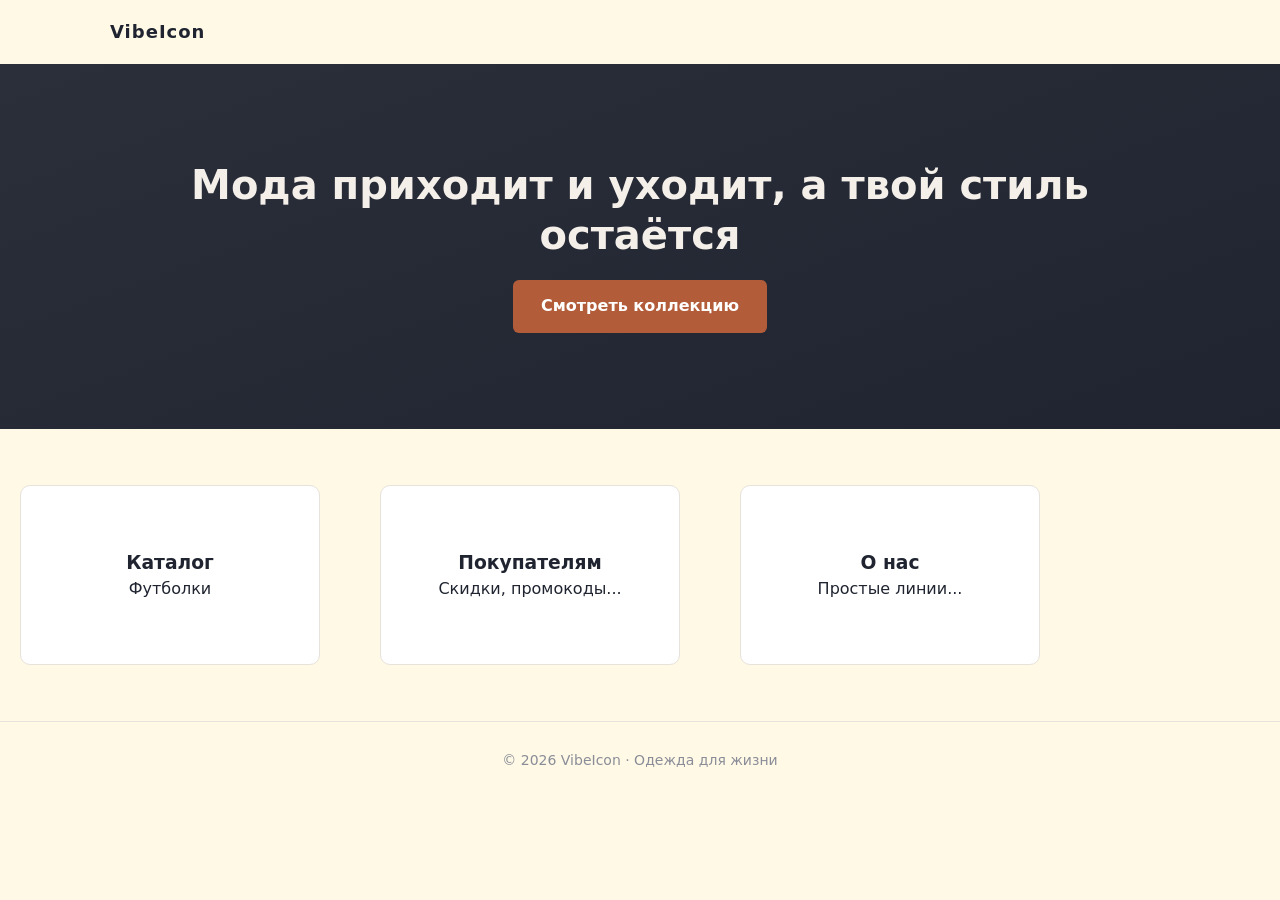
==== index.html @ 2c0ecc5b "Add files via upload" ====
<!DOCTYPE html>
<html lang="ru">
<head>
  <meta charset="UTF-8">
  <meta name="viewport" content="width=device-width, initial-scale=1.0">
  <title>VibeIcon — Мода приходит и уходит, а твой стиль остаётся</title>
  <link rel="stylesheet" href="style.css">
</head>
<body>

  <!-- Шапка: логотип + название + меню -->
<header class="site-header">
  <div class="container header-inner">
    <div class="logo">VibeIcon</div>
  
  <!-- Кнопка-бургер -->
  <button class="burger-btn" aria-label="Открыть меню">
    <span></span><span></span><span></span>
  </button>
  
  <!-- Само выпадающее меню -->
  <div class="mobile-menu">
    <a href="index.html" class="mobile-link">Главная</a>
    <a href="catalog.html" class="mobile-link">Каталог</a>
    <a href="about.html" class="mobile-link">О нас</a>
    <a href="buyers.html" class="mobile-link">Покупателям</a>
  </div>
</div>

  <!-- Главный экран -->
  <section class="hero">
    <div class="container hero-text">
      <h1>Мода приходит и уходит, а твой стиль остаётся</h1>
      <a href="catalog.html" class="btn">Смотреть коллекцию</a>
    </div>
  </section>

  <!-- Быстрые ссылки на разделы -->
  <section class="container sections-grid">
    <a href="catalog.html" class="section-card">
      <h3>Каталог</h3>
      <p>Футболки</p>
<a href="buyers.html" class="section-card">
  <h3>Покупателям</h3>
  <p>Скидки, промокоды...</p>
</a>
    </a><a href="about.html" class="section-card">
  <h3>О нас</h3>
  <p>Простые линии...</p>
</a>
  </section>

  <footer class="site-footer">
    <div class="container footer-text">
      © 2026 VibeIcon · Одежда для жизни
    </div>
  </footer>
<script>
  const burger = document.querySelector('.burger-btn');
  const menu = document.querySelector('.mobile-menu');

  if (burger && menu) {
    burger.addEventListener('click', () => {
      burger.classList.toggle('active');
      menu.classList.toggle('open');
    });
  }
</script>

</body>
</html>
---- style.css ----
/* ===== База ===== */
* {
  box-sizing: border-box;
  margin: 0;
  padding: 0;
  user-select: none; /* запрет выделения текста */
  -webkit-user-select: none; /* для Safari/Chrome */
  -moz-user-select: none;    /* для Firefox старых версий */
  -ms-user-select: none;     /* для IE/Edge */
}

body {
  font-family: "Segoe UI", system-ui, -apple-system, sans-serif;
  color: #1f2430;
  background: #fff9e6; /* светло-жёлтый / кремовый */
  line-height: 1.55;
}

.container {
  max-width: 1100px;
  margin: 0 auto;
  padding: 0 20px;
  text-align: center; /* центрирует весь текст внутри страницы */
}
}

/* ===== Шапка ===== */
.site-header {
  background: #fff;
  border-bottom: 1px solid #e6e2dc;
  position: sticky;
  top: 12px; /* отступ от верхнего края */
  z-index: 10;
  padding-top: 8px; /* внутренний отступ сверху для текста */
}

.header-inner {
  display: flex;
  align-items: center;
  justify-content: space-between;
  height: 64px;
}

.logo {
  display: flex;
  align-items: center;
  gap: 8px;
  font-weight: 700;
  letter-spacing: 1px;
  font-size: 18px;
}
.logo-mark { color: #b35c3a; font-size: 20px; }
.logo-text { font-family: "Segoe UI", system-ui, sans-serif; }
.main-nav { display: flex; gap: 24px; }
.main-nav a {
  text-decoration: none;
  color: #1f2430;
  font-weight: 500;
  font-size: 15px;
  padding-bottom: 6px;
  border-bottom: 2px solid transparent;
}
.main-nav a:hover { color: #b35c3a; }
.main-nav a.active { border-bottom-color: #b35c3a; color: #b35c3a; }

/* ===== Главный экран главной ===== */
.hero {
  background: linear-gradient(160deg, #2b2f3a 0%, #1f2430 100%);
  color: #f4efe9;
  padding: 96px 0;
  text-align: center;
}
.hero h1 { font-size: 40px; line-height: 1.25; margin-bottom: 20px; }
.hero-speech {
  max-width: 640px;
  margin: 0 auto 32px;
  font-size: 18px;
  color: #d8d2c9;
}

/* ===== Кнопки ===== */
.btn {
  display: inline-block;
  background: #b35c3a;
  color: #fff;
  text-decoration: none;
  font-weight: 600;
  font-size: 16px;
  padding: 14px 28px;
  border-radius: 6px;
  border: none;
  cursor: pointer;
}
.btn:hover { background: #9c4d2e; }
.btn.small { padding: 10px 18px; font-size: 14px; }

/* ===== Сетка разделов на главной ===== */
.sections-grid {
  display: grid;
  grid-template-columns: repeat(auto-fit, minmax(280px, 1fr));
  gap: 20px;
  justify-content: center; /* вся сетка по центру страницы */
  margin: 56px 0;
}
.section-card {
  background: #fff;
  border: 1px solid #e6e2dc;
  border-radius: 10px;
  padding: 24px; /* внутренний отступ */
  text-decoration: none;
  color: inherit;
  transition: box-shadow .2s, border-color .2s;
  
  width: 300px;      /* одинаковая ширина для всех трёх */
  min-height: 180px; /* минимальная высота — все будут не ниже этого */
  display: flex;
  flex-direction: column;
  justify-content: center; /* содержимое по центру по высоте */
}

/* Эффект при наведении — загорается граница */
.section-card:hover {
  border-color: #b35c3a; /* тёплый терракотовый цвет под дизайн сайта */
  box-shadow: 0 0 0 2px rgba(179, 92, 58, 0.3); /* светящееся свечение вокруг карточки */
}

/* ===== Заголовки страниц ===== */
main h2 { font-size: 30px; margin: 40px 0 24px; }

/* ===== Каталог ===== */
.categories { display: flex; gap: 10px; margin-bottom: 28px; flex-wrap: wrap; }
.cat-chip {
  background: #fff;
  border: 1px solid #e6e2dc;
  border-radius: 999px;
  padding: 8px 18px;
  text-decoration: none;
  color: #1f2430;
  font-size: 14px;
  font-weight: 500;
}
.cat-chip:hover { border-color: #b35c3a; color: #b35c3a; }

.catalog-grid { display: grid; grid-template-columns: repeat(3, 1fr); gap: 24px; margin-bottom: 48px; }
.product-card {
  background: #fff;
  border: 1px solid #e6e2dc;
  border-radius: 10px;
  padding: 24px;
  display: flex;
  flex-direction: column;
}
.product-img { font-size: 48px; margin-bottom: 16px; text-align: center; }
.product-card h3 { font-size: 18px; margin-bottom: 6px; }
.product-desc { color: #5a5f6e; font-size: 14px; margin-bottom: 18px; flex-grow: 1; }
.product-row { display: flex; align-items: center; justify-content: space-between; }
.price { font-weight: 700; font-size: 17px; }

/* ===== О нас ===== */
.about-text {
  max-width: 720px;
  margin: 0 auto;      /* центрирует сам абзац */
  text-align: center;  /* центрирует текст внутри абзаца */
  color: #5a5f6e;
  font-size: 15px;
}

.team-grid { display: grid; grid-template-columns: repeat(3, 1fr); gap: 16px; margin: 24px 0 32px; }
.team-card { background: #fff; border: 1px solid #e6e2dc; border-radius: 10px; padding: 20px; }
.team-card h4 { margin-bottom: 4px; }
.team-card p { color: #5a5f6e; font-size: 14px; }

/* ===== Покупателям ===== */
.offer-card {
  background: #fff;
  border: 1px solid #e6e2dc;
  border-radius: 10px;
  padding: 26px 24px;
  margin-bottom: 20px;
}
.offer-card h3 { margin-bottom: 10px; font-size: 20px; }
.offer-card p { color: #444a57; margin-bottom: 10px; }

.promo-box {
  display: inline-block;
  background: #f3ece4;
  bord
er: 1px dashed #b35c3a;
  color: #8a4426;
  font-family: "Courier New", monospace;
  font-weight: 700;
  font-size: 20px;
  letter-spacing: 2px;
  padding: 10px 20px;
  border-radius: 6px;
  margin: 12px 0;
}

.offer-note { color: #8a8d98; font-size: 14px; }
.offer-list { margin: 12px 0 0 20px; color: #444a57; }
.offer-list li { margin-bottom: 6px; }

/* ===== Подвал ===== */
.site-footer { border-top: 1px solid #e6e2dc; padding: 28px 0; margin-top: 48px; }
.footer-text { color: #8a8d98; font-size: 14px; text-align: center; }

/* ===== Адаптация под телефон ===== */
max-width: 760px {
  .header-inner { flex-direction: column; height: auto; padding: 12px 0; gap: 10px; }
  .main-nav { flex-wrap: wrap; justify-content: center; gap: 12px; }
  .hero { padding: 56px 0; }
  .hero h1 { font-size: 28px; }
  .sections-grid, .catalog-grid, .team-grid { grid-template-columns: 1fr; }
}
/* ===== Бургер-меню ===== */
.burger-btn {
  display: none;
  flex-direction: column;
  justify-content: space-between;
  width: 24px;
  height: 18px;
  background: transparent;
  border: none;
  cursor: pointer;
  padding: 0;
}
.burger-btn span {
  display: block;
  width: 100%;
  height: 2px;
  background: #1f2430;
  transition: transform .3s ease;
}

.mobile-menu {
  position: fixed;
  top: 64px; /* высота шапки */
  left: 0;
  right: 0;
  bottom: 0;
  background: rgba(0, 0, 0, 0.95);
  backdrop-filter: blur(5px);
  display: flex;
  flex-direction: column;
  align-items: center;
  justify-content: center;
  gap: 24px;
  opacity: 0;
  visibility: hidden;
  transform: translateY(-20px);
  transition: all .4s ease;
  z-index: 100;
}
.mobile-link {
  color: #fff;
  font-size: 20px;
  text-decoration: none;
  padding: 10px 20px;
  border-radius: 6px;
  transition: background .3s;
}
.mobile-link:hover {
  background: rgba(255, 255, 255, 0.1);
}

/* Показываем меню при активации */
.menu-open .mobile-menu {
  opacity: 1;
  visibility: visible;
  transform: translateY(0);
}
.menu-open .burger-btn span:nth-child(1) { transform: rotate(45deg) translate(5px, 5px); }
.menu-open .burger-btn span:nth-child(2) { opacity: 0; }
.menu-open .burger-btn span:nth-child(3) { transform: rotate(-45deg) translate(5px, -5px); }

/* На компьютерах оставляем обычное меню */
min-width: 768px {
  .burger-btn { display: none !important; }
  .mobile-menu { 
    position: static;
    flex-direction: row;
    background: transparent;
    backdrop-filter: none;
    opacity: 1;
    visibility: visible;
    transform: none;
    gap: 24px;
  }
  .mobile-link {
    font-size: 15px;
    padding: 6px 0;
    color: #1f2430;
    background: transparent !important;
  }
}
/* ===== Бургер-меню ===== */
.burger-btn {
  display: none;
  flex-direction: column;
  justify-content: space-between;
  width: 24px;
  height: 18px;
  background: transparent;
  border: none;
  cursor: pointer;
  padding: 0;
}
.burger-btn span {
  display: block;
  width: 100%;
  height: 2px;
  background: #fff;
  transition: transform .3s ease;
}

.mobile-menu {
  position: fixed;
  top: 64px;
  left: 0;
  right: 0;
  bottom: 0;
  background: rgba(0, 0, 0, 0.95);
  backdrop-filter: blur(5px);
  display: flex;
  flex-direction: column;
  align-items: center;
  justify-content: center;
  gap: 24px;
  opacity: 0;
  visibility: hidden;
  transform: translateY(-20px);
  transition: all .4s ease;
  z-index: 100;
}
.mobile-link {
  color: #fff;
  font-size: 20px;
  text-decoration: none;
  padding: 10px 20px;
  border-radius: 6px;
  transition: background .3s;
}
.mobile-link:hover {
  background: rgba(255, 255, 255, 0.1);
}

/* Активное состояние меню */
.menu-open .mobile-menu {
  opacity: 1;
  visibility: visible;
  transform: translateY(0);
}
.menu-open .burger-btn span:nth-child(1) { transform: rotate(45deg) translate(5px, 5px); }
.menu-open .burger-btn span:nth-child(2) { opacity: 0; }
.menu-open .burger-btn span:nth-child(3) { transform: rotate(-45deg) translate(5px, -5px); }

/* На компьютерах показываем обычное меню, скрываем бургер */
min-width: 768px {
  .burger-btn { display: none !important; }
  .mobile-menu { 
    position: static;
    flex-direction: row;
    background: transparent;
    backdrop-filter: none;
    opacity: 1;
    visibility: visible;
    transform: none;
    gap: 24px;
  }
  .mobile-link {
    font-size: 15px;
    padding: 6px 0;
    color: #1f2430;
    background: transparent !important;
  }
}
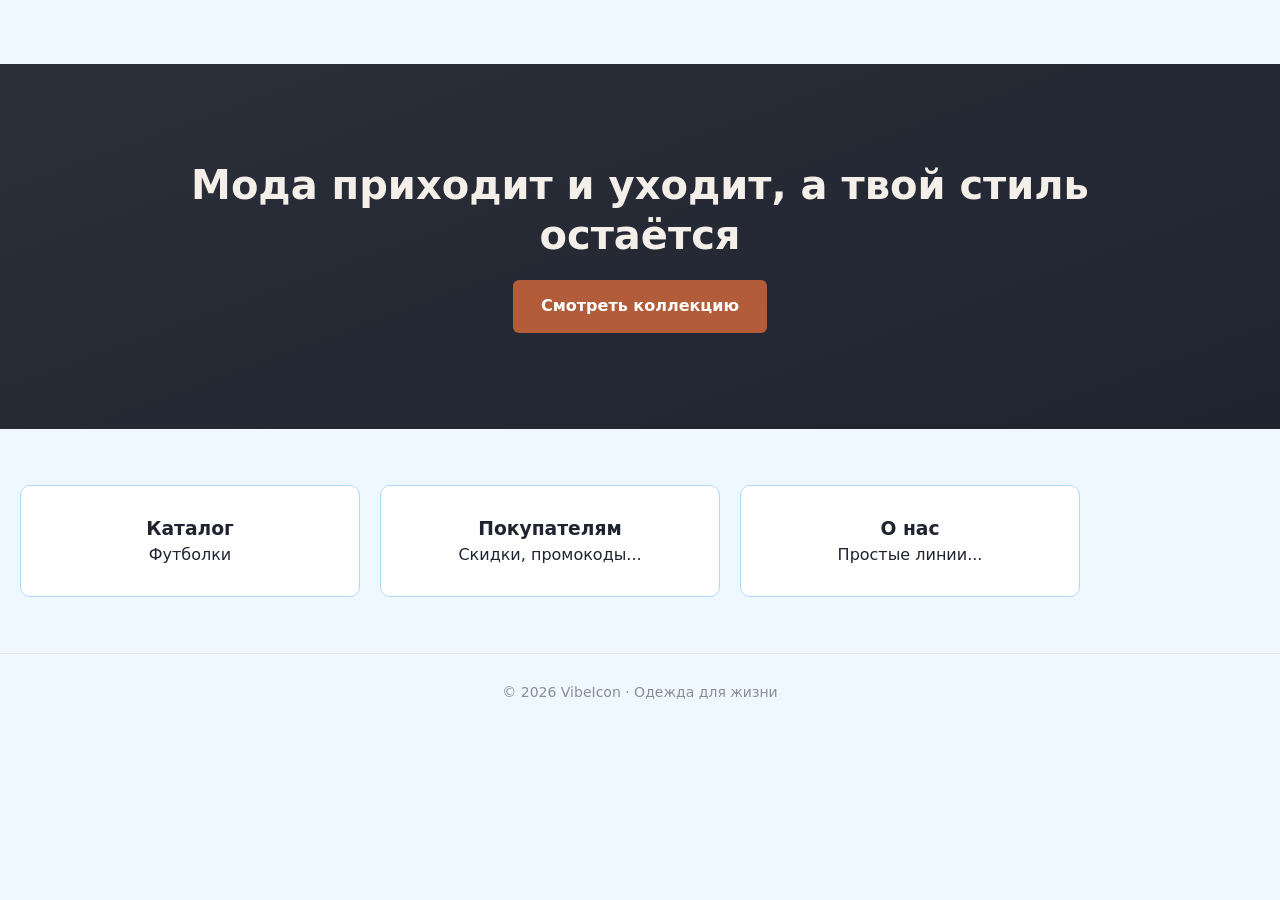
==== commit 5a34a3cb: "Add files via upload" ====
--- a/index.html
+++ b/index.html
@@ -11,7 +11,6 @@
   <!-- Шапка: логотип + название + меню -->
 <header class="site-header">
   <div class="container header-inner">
-    <div class="logo">VibeIcon</div>
   
   <!-- Кнопка-бургер -->
   <button class="burger-btn" aria-label="Открыть меню">
--- a/style.css
+++ b/style.css
@@ -10,10 +10,16 @@
 }
 
 body {
-  font-family: "Segoe UI", system-ui, -apple-system, sans-serif;
+  margin: 0;
+  font-family: "Segoe UI", system-ui, sans-serif;
+  background-color: #f0f8ff; /* нежно-голубой цвет льда */
   color: #1f2430;
-  background: #fff9e6; /* светло-жёлтый / кремовый */
   line-height: 1.55;
+  
+  /* Добавляем текстуру льда */
+  background-image: url('ice-texture.png');
+  background-size: cover;
+  background-attachment: fixed;
 }
 
 .container {
@@ -104,12 +110,13 @@
 }
 .section-card {
   background: #fff;
-  border: 1px solid #e6e2dc;
+  border: 1px solid #aed9ff; /* Светло-голубой цвет льда */
   border-radius: 10px;
-  padding: 24px; /* внутренний отступ */
+  padding: 28px 24px;
   text-decoration: none;
   color: inherit;
   transition: box-shadow .2s, border-color .2s;
+}
   
   width: 300px;      /* одинаковая ширина для всех трёх */
   min-height: 180px; /* минимальная высота — все будут не ниже этого */
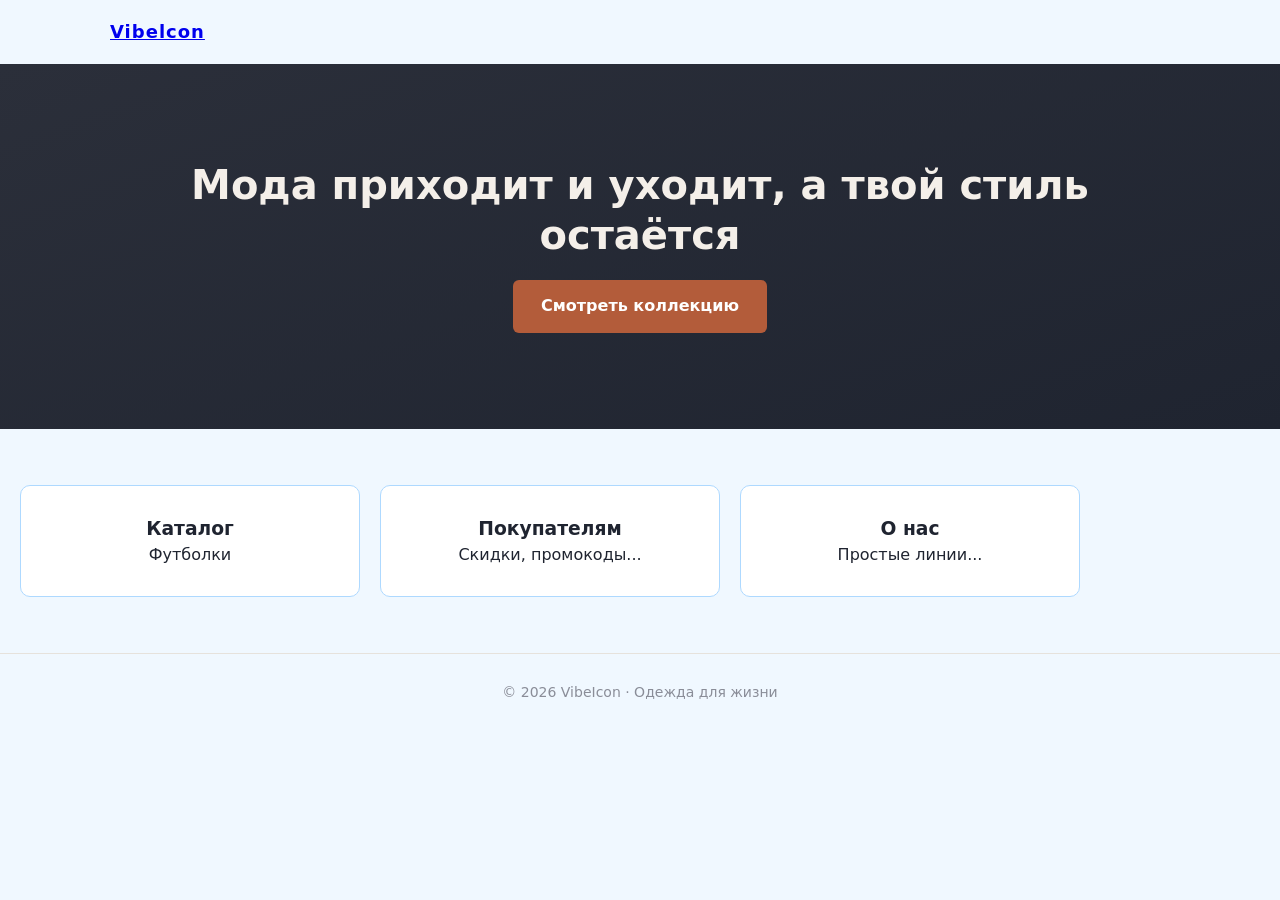
==== commit ba2cba8f: "Add files via upload" ====
--- a/index.html
+++ b/index.html
@@ -8,9 +8,10 @@
 </head>
 <body>
 
-  <!-- Шапка: логотип + название + меню -->
+  <!-- Шапка: название + меню -->
 <header class="site-header">
   <div class="container header-inner">
+  <a href="index.html" class="logo">Vibelcon</a>
   
   <!-- Кнопка-бургер -->
   <button class="burger-btn" aria-label="Открыть меню">
--- a/style.css
+++ b/style.css
@@ -127,8 +127,8 @@
 
 /* Эффект при наведении — загорается граница */
 .section-card:hover {
-  border-color: #b35c3a; /* тёплый терракотовый цвет под дизайн сайта */
-  box-shadow: 0 0 0 2px rgba(179, 92, 58, 0.3); /* светящееся свечение вокруг карточки */
+  border-color: #b35c3a; /* тёмно-синий цвет границы */
+  box-shadow: 0 0 0 2px rgba(11, 61, 145, 0.3); /* синее свечение вокруг карточки */
 }
 
 /* ===== Заголовки страниц ===== */
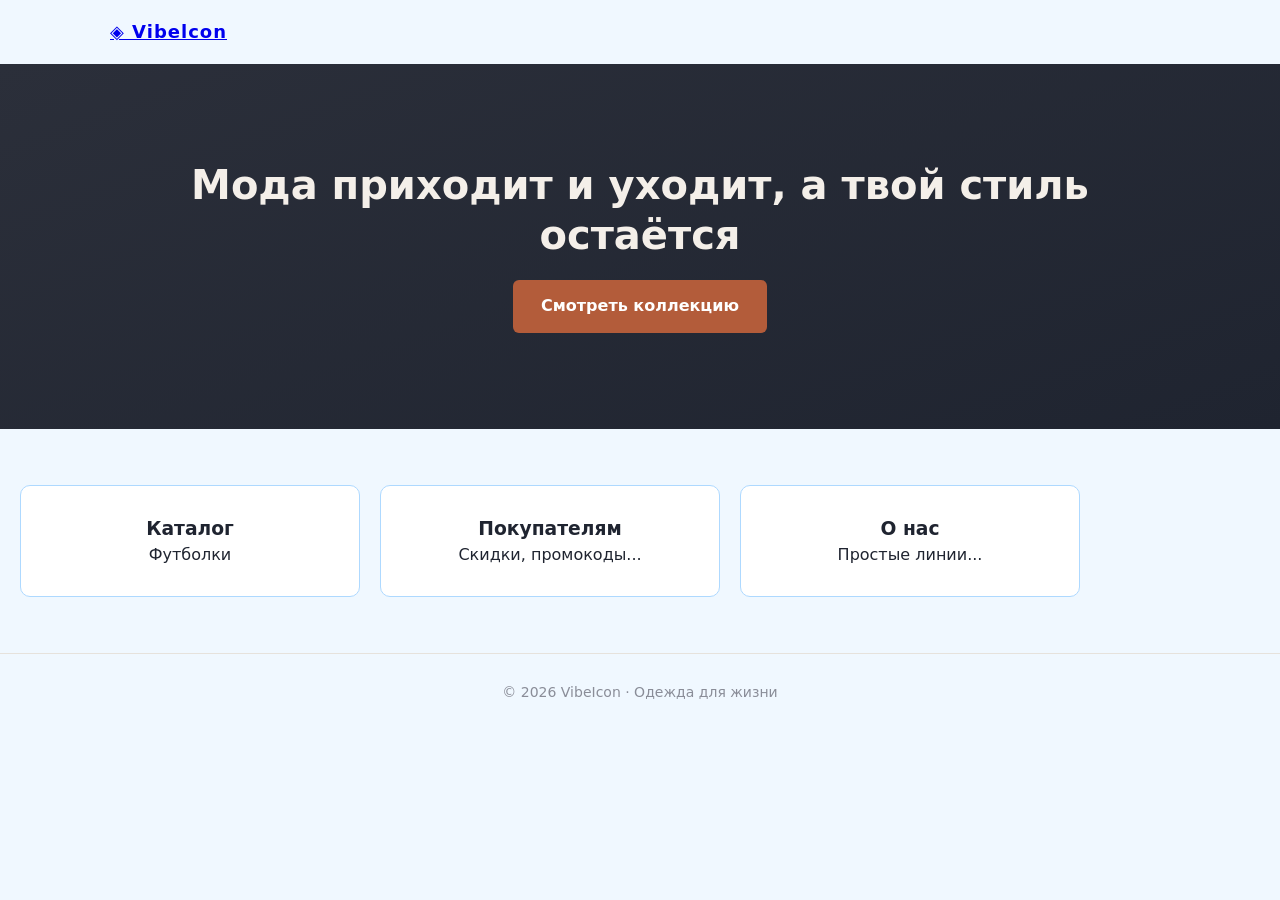
==== commit 85459e0a: "Add files via upload" ====
--- a/index.html
+++ b/index.html
@@ -11,7 +11,7 @@
   <!-- Шапка: название + меню -->
 <header class="site-header">
   <div class="container header-inner">
-  <a href="index.html" class="logo">Vibelcon</a>
+  <a href="index.html" class="logo">◈ Vibelcon</a>
   
   <!-- Кнопка-бургер -->
   <button class="burger-btn" aria-label="Открыть меню">
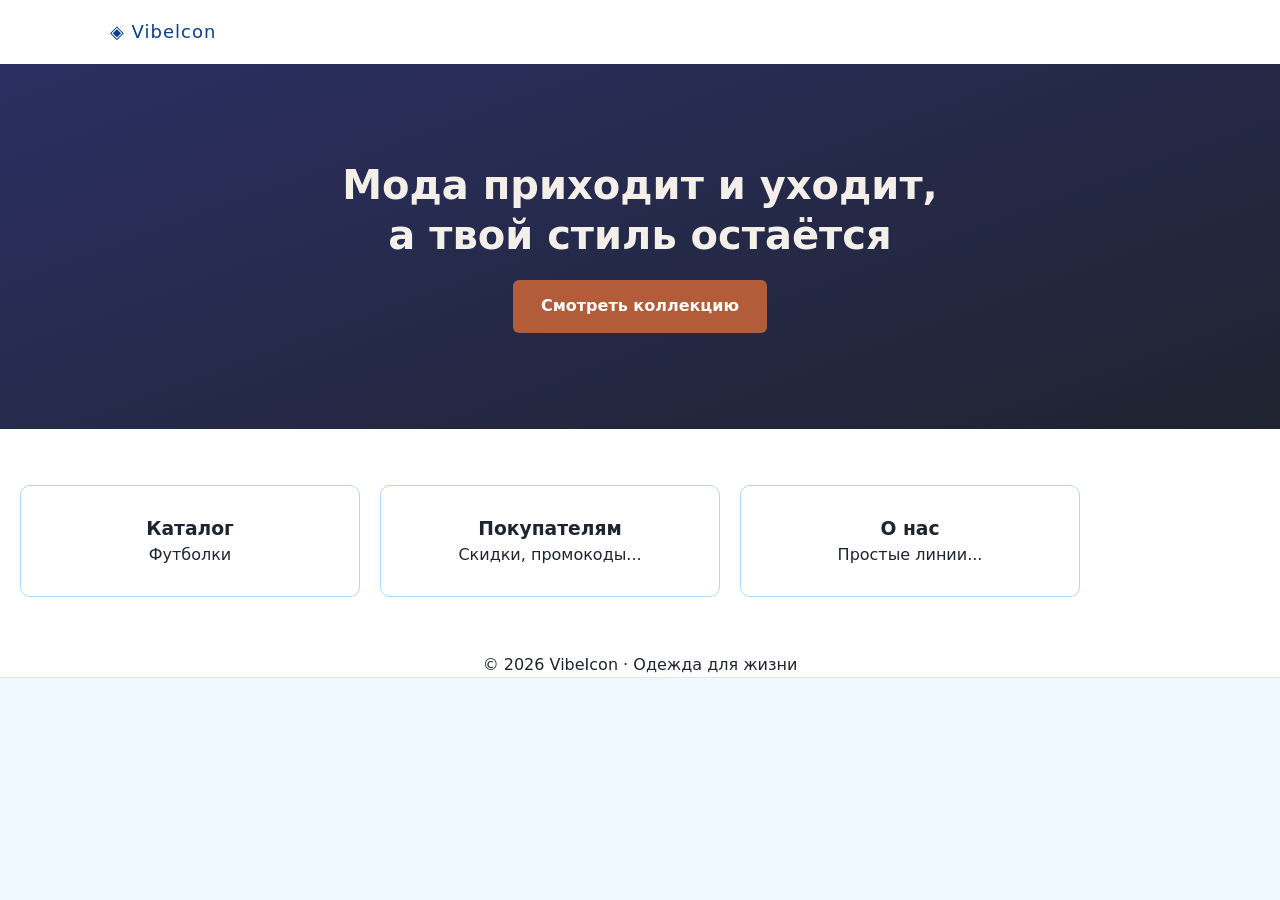
==== commit 01adefa6: "Add files via upload" ====
--- a/index.html
+++ b/index.html
@@ -22,8 +22,8 @@
   <div class="mobile-menu">
     <a href="index.html" class="mobile-link">Главная</a>
     <a href="catalog.html" class="mobile-link">Каталог</a>
+    <a href="buyers.html" class="mobile-link">Покупателям</a>
     <a href="about.html" class="mobile-link">О нас</a>
-    <a href="buyers.html" class="mobile-link">Покупателям</a>
   </div>
 </div>
 
--- a/style.css
+++ b/style.css
@@ -28,16 +28,14 @@
   padding: 0 20px;
   text-align: center; /* центрирует весь текст внутри страницы */
 }
-}
 
 /* ===== Шапка ===== */
 .site-header {
   background: #fff;
   border-bottom: 1px solid #e6e2dc;
   position: sticky;
-  top: 12px; /* отступ от верхнего края */
+  top: 0;
   z-index: 10;
-  padding-top: 8px; /* внутренний отступ сверху для текста */
 }
 
 .header-inner {
@@ -55,49 +53,47 @@
   letter-spacing: 1px;
   font-size: 18px;
 }
-.logo-mark { color: #b35c3a; font-size: 20px; }
-.logo-text { font-family: "Segoe UI", system-ui, sans-serif; }
-.main-nav { display: flex; gap: 24px; }
+.logo-mark { color: #0b3d91; font-size: 20px; }
+.logo-text { font-family: 'Segoe UI', system-ui, sans-serif; }
+
+.main-nav {
+  display: flex;
+  gap: 24px;
+}
 .main-nav a {
   text-decoration: none;
   color: #1f2430;
   font-weight: 500;
   font-size: 15px;
-  padding-bottom: 6px;
+  padding: 6px 0;
   border-bottom: 2px solid transparent;
+  transition: color .2s;
 }
 .main-nav a:hover { color: #b35c3a; }
 .main-nav a.active { border-bottom-color: #b35c3a; color: #b35c3a; }
 
-/* ===== Главный экран главной ===== */
+/* ===== Главный экран ===== */
 .hero {
-  background: linear-gradient(160deg, #2b2f3a 0%, #1f2430 100%);
+  background: linear-gradient(160deg, #2b2f62 0%, #1f2430 100%);
   color: #f4efe9;
   padding: 96px 0;
   text-align: center;
 }
 .hero h1 { font-size: 40px; line-height: 1.25; margin-bottom: 20px; }
-.hero-speech {
-  max-width: 640px;
-  margin: 0 auto 32px;
-  font-size: 18px;
-  color: #d8d2c9;
-}
-
-/* ===== Кнопки ===== */
+.hero-text { max-width: 640px; margin: 0 auto; }
 .btn {
   display: inline-block;
   background: #b35c3a;
   color: #fff;
   text-decoration: none;
-  font-weight: 600;
-  font-size: 16px;
   padding: 14px 28px;
   border-radius: 6px;
+  font-weight: 600;
   border: none;
   cursor: pointer;
-}
-.btn:hover { background: #9c4d2e; }
+  transition: background .3s;
+}
+.btn:hover { background: #9c4d3a; }
 .btn.small { padding: 10px 18px; font-size: 14px; }
 
 /* ===== Сетка разделов на главной ===== */
@@ -105,7 +101,7 @@
   display: grid;
   grid-template-columns: repeat(auto-fit, minmax(280px, 1fr));
   gap: 20px;
-  justify-content: center; /* вся сетка по центру страницы */
+  justify-content: center;
   margin: 56px 0;
 }
 .section-card {
@@ -117,25 +113,16 @@
   color: inherit;
   transition: box-shadow .2s, border-color .2s;
 }
-  
-  width: 300px;      /* одинаковая ширина для всех трёх */
-  min-height: 180px; /* минимальная высота — все будут не ниже этого */
-  display: flex;
-  flex-direction: column;
-  justify-content: center; /* содержимое по центру по высоте */
-}
-
-/* Эффект при наведении — загорается граница */
 .section-card:hover {
-  border-color: #b35c3a; /* тёмно-синий цвет границы */
-  box-shadow: 0 0 0 2px rgba(11, 61, 145, 0.3); /* синее свечение вокруг карточки */
+  border-color: #b35c3a; /* Тёмно-синий цвет границы */
+  box-shadow: 0 0 0 2px rgba(11, 61, 145, 0.3); /* Синее свечение вокруг карточки */
 }
 
 /* ===== Заголовки страниц ===== */
-main h2 { font-size: 30px; margin: 40px 0 24px; }
+main h2 { font-size: 30px; margin: 40px 0 20px; }
 
 /* ===== Каталог ===== */
-.categories { display: flex; gap: 10px; margin-bottom: 28px; flex-wrap: wrap; }
+.categories { display: flex; gap: 10px; margin-bottom: 28px; }
 .cat-chip {
   background: #fff;
   border: 1px solid #e6e2dc;
@@ -144,37 +131,39 @@
   text-decoration: none;
   color: #1f2430;
   font-size: 14px;
-  font-weight: 500;
-}
-.cat-chip:hover { border-color: #b35c3a; color: #b35c3a; }
-
+  transition: background .3s;
+}
+.cat-chip:hover { background: #f9f9f9; }
 .catalog-grid { display: grid; grid-template-columns: repeat(3, 1fr); gap: 24px; margin-bottom: 48px; }
 .product-card {
   background: #fff;
   border: 1px solid #e6e2dc;
   border-radius: 10px;
-  padding: 24px;
   display: flex;
   flex-direction: column;
 }
-.product-img { font-size: 48px; margin-bottom: 16px; text-align: center; }
-.product-card h3 { font-size: 18px; margin-bottom: 6px; }
-.product-desc { color: #5a5f6e; font-size: 14px; margin-bottom: 18px; flex-grow: 1; }
-.product-row { display: flex; align-items: center; justify-content: space-between; }
+.product-img { width: 100%; aspect-ratio: 1/1; object-fit: cover; border-top-left-radius: 10px; border-top-right-radius: 10px; }
+.product-card h3 { margin: 0; font-size: 18px; margin-bottom: 6px; }
+.product-desc { color: #5a5f6e; font-size: 14px; }
+.product-row { display: flex; align-items: center; justify-content: space-between; margin-top: auto; padding: 16px 20px; }
 .price { font-weight: 700; font-size: 17px; }
 
 /* ===== О нас ===== */
 .about-text {
   max-width: 720px;
-  margin: 0 auto;      /* центрирует сам абзац */
-  text-align: center;  /* центрирует текст внутри абзаца */
+  margin: 0 auto;
+  text-align: center;
   color: #5a5f6e;
   font-size: 15px;
 }
-
 .team-grid { display: grid; grid-template-columns: repeat(3, 1fr); gap: 16px; margin: 24px 0 32px; }
-.team-card { background: #fff; border: 1px solid #e6e2dc; border-radius: 10px; padding: 20px; }
-.team-card h4 { margin-bottom: 4px; }
+.team-card {
+  background: #fff;
+  border: 1px solid #e6e2dc;
+  border-radius: 10px;
+  padding: 20px;
+}
+.team-card h4 { margin-bottom: 6px; }
 .team-card p { color: #5a5f6e; font-size: 14px; }
 
 /* ===== Покупателям ===== */
@@ -186,39 +175,28 @@
   margin-bottom: 20px;
 }
 .offer-card h3 { margin-bottom: 10px; font-size: 20px; }
-.offer-card p { color: #444a57; margin-bottom: 10px; }
-
+.offer-card p { color: #444457; margin-bottom: 10px; }
 .promo-box {
   display: inline-block;
   background: #f3ece4;
-  bord
-er: 1px dashed #b35c3a;
+  border: 2px dashed #b35c3a;
   color: #8a4426;
   font-family: "Courier New", monospace;
   font-weight: 700;
   font-size: 20px;
-  letter-spacing: 2px;
   padding: 10px 20px;
   border-radius: 6px;
-  margin: 12px 0;
-}
-
-.offer-note { color: #8a8d98; font-size: 14px; }
-.offer-list { margin: 12px 0 0 20px; color: #444a57; }
-.offer-list li { margin-bottom: 6px; }
-
-/* ===== Подвал ===== */
-.site-footer { border-top: 1px solid #e6e2dc; padding: 28px 0; margin-top: 48px; }
-.footer-text { color: #8a8d98; font-size: 14px; text-align: center; }
-
-/* ===== Адаптация под телефон ===== */
-max-width: 760px {
-  .header-inner { flex-direction: column; height: auto; padding: 12px 0; gap: 10px; }
+}
+
+/* ===== Адаптив под телефон ===== */
+max-width: 768px {
+  .header-inner { flex-direction: column; height: auto; padding: 12px 0; }
   .main-nav { flex-wrap: wrap; justify-content: center; gap: 12px; }
   .hero { padding: 56px 0; }
   .hero h1 { font-size: 28px; }
   .sections-grid, .catalog-grid, .team-grid { grid-template-columns: 1fr; }
 }
+
 /* ===== Бургер-меню ===== */
 .burger-btn {
   display: none;
@@ -235,10 +213,9 @@
   display: block;
   width: 100%;
   height: 2px;
-  background: #1f2430;
+  background: #fff;
   transition: transform .3s ease;
 }
-
 .mobile-menu {
   position: fixed;
   top: 64px; /* высота шапки */
@@ -269,89 +246,6 @@
 .mobile-link:hover {
   background: rgba(255, 255, 255, 0.1);
 }
-
-/* Показываем меню при активации */
-.menu-open .mobile-menu {
-  opacity: 1;
-  visibility: visible;
-  transform: translateY(0);
-}
-.menu-open .burger-btn span:nth-child(1) { transform: rotate(45deg) translate(5px, 5px); }
-.menu-open .burger-btn span:nth-child(2) { opacity: 0; }
-.menu-open .burger-btn span:nth-child(3) { transform: rotate(-45deg) translate(5px, -5px); }
-
-/* На компьютерах оставляем обычное меню */
-min-width: 768px {
-  .burger-btn { display: none !important; }
-  .mobile-menu { 
-    position: static;
-    flex-direction: row;
-    background: transparent;
-    backdrop-filter: none;
-    opacity: 1;
-    visibility: visible;
-    transform: none;
-    gap: 24px;
-  }
-  .mobile-link {
-    font-size: 15px;
-    padding: 6px 0;
-    color: #1f2430;
-    background: transparent !important;
-  }
-}
-/* ===== Бургер-меню ===== */
-.burger-btn {
-  display: none;
-  flex-direction: column;
-  justify-content: space-between;
-  width: 24px;
-  height: 18px;
-  background: transparent;
-  border: none;
-  cursor: pointer;
-  padding: 0;
-}
-.burger-btn span {
-  display: block;
-  width: 100%;
-  height: 2px;
-  background: #fff;
-  transition: transform .3s ease;
-}
-
-.mobile-menu {
-  position: fixed;
-  top: 64px;
-  left: 0;
-  right: 0;
-  bottom: 0;
-  background: rgba(0, 0, 0, 0.95);
-  backdrop-filter: blur(5px);
-  display: flex;
-  flex-direction: column;
-  align-items: center;
-  justify-content: center;
-  gap: 24px;
-  opacity: 0;
-  visibility: hidden;
-  transform: translateY(-20px);
-  transition: all .4s ease;
-  z-index: 100;
-}
-.mobile-link {
-  color: #fff;
-  font-size: 20px;
-  text-decoration: none;
-  padding: 10px 20px;
-  border-radius: 6px;
-  transition: background .3s;
-}
-.mobile-link:hover {
-  background: rgba(255, 255, 255, 0.1);
-}
-
-/* Активное состояние меню */
 .menu-open .mobile-menu {
   opacity: 1;
   visibility: visible;
@@ -380,4 +274,18 @@
     color: #1f2430;
     background: transparent !important;
   }
+}
+
+.logo-mark {
+  color: #0b3d91 !important;
+}
+
+/* Стили для логотипа */
+.logo {
+  text-decoration: none;
+  color: #0b3d91 !important;
+  font-weight: 500;
+}
+.logo:hover {
+  text-decoration: none;
 }
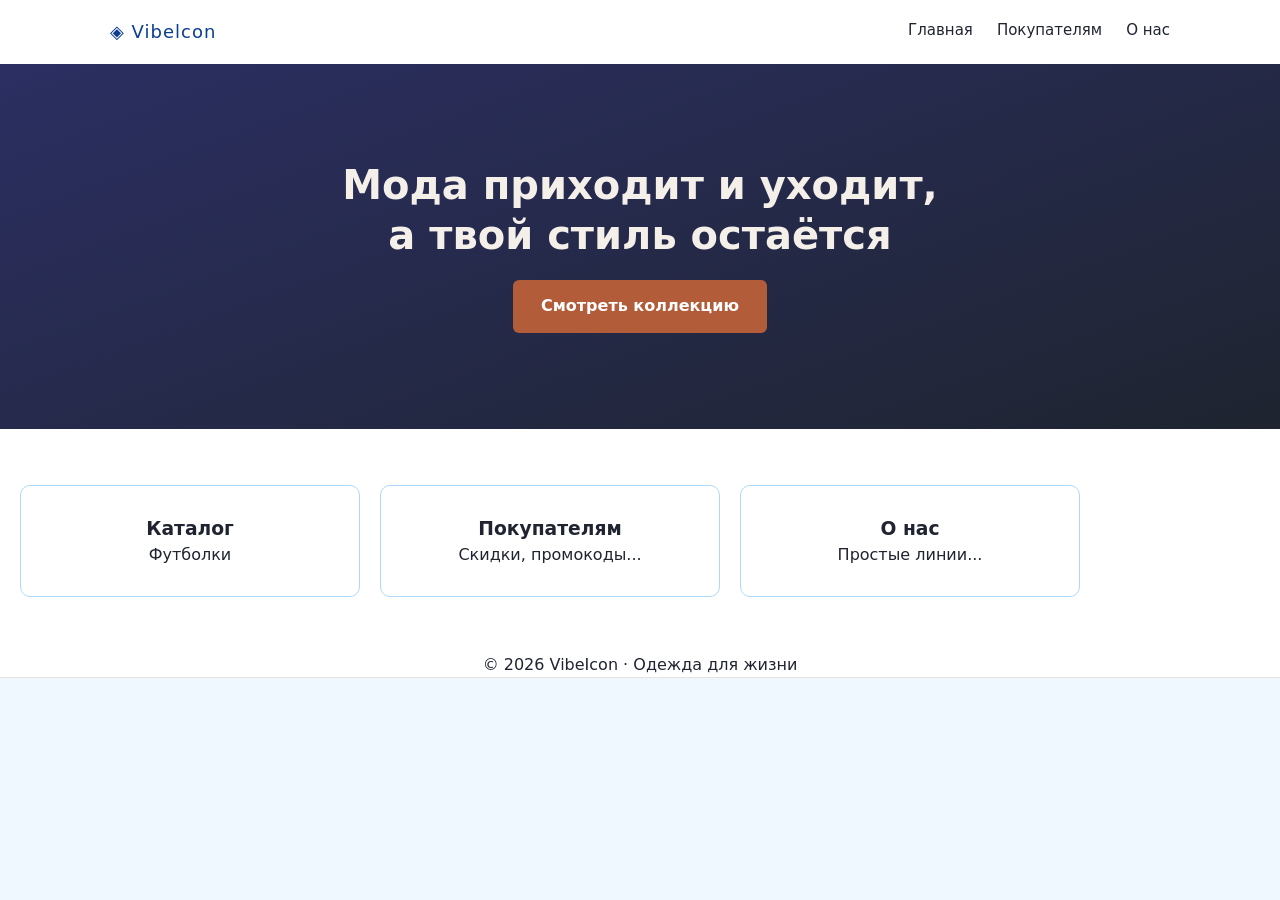
==== commit 2785b2ba: "Add files via upload" ====
--- a/index.html
+++ b/index.html
@@ -12,6 +12,12 @@
 <header class="site-header">
   <div class="container header-inner">
   <a href="index.html" class="logo">◈ Vibelcon</a>
+
+<nav class="main-nav">
+  <a href="index.html">Главная</a>
+  <a href="buyers.html">Покупателям</a>
+  <a href="about.html">О нас</a>
+</nav>
   
   <!-- Кнопка-бургер -->
   <button class="burger-btn" aria-label="Открыть меню">
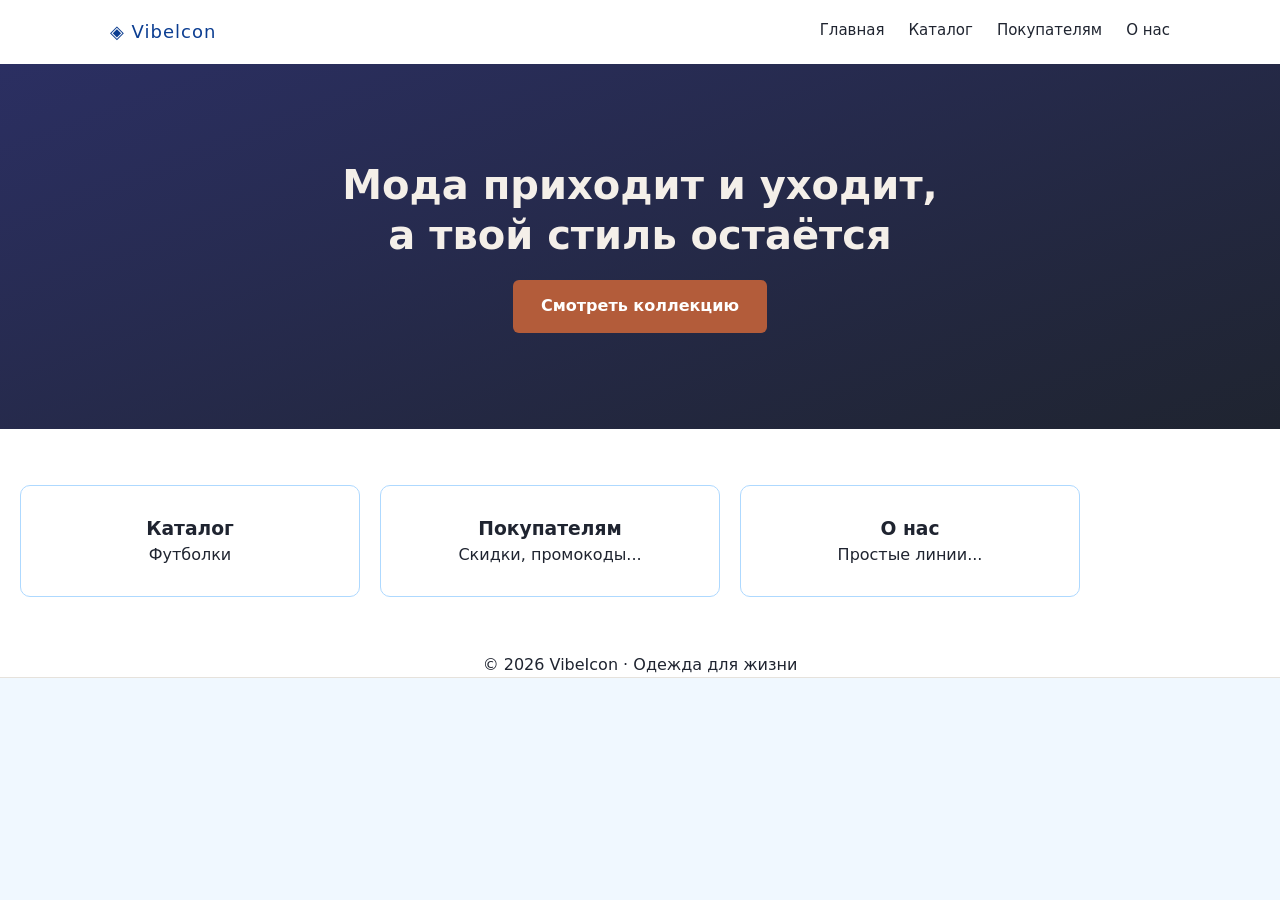
==== commit eeba079b: "Add files via upload" ====
--- a/index.html
+++ b/index.html
@@ -15,6 +15,7 @@
 
 <nav class="main-nav">
   <a href="index.html">Главная</a>
+  <a href="catalog.html">Каталог</a>
   <a href="buyers.html">Покупателям</a>
   <a href="about.html">О нас</a>
 </nav>
